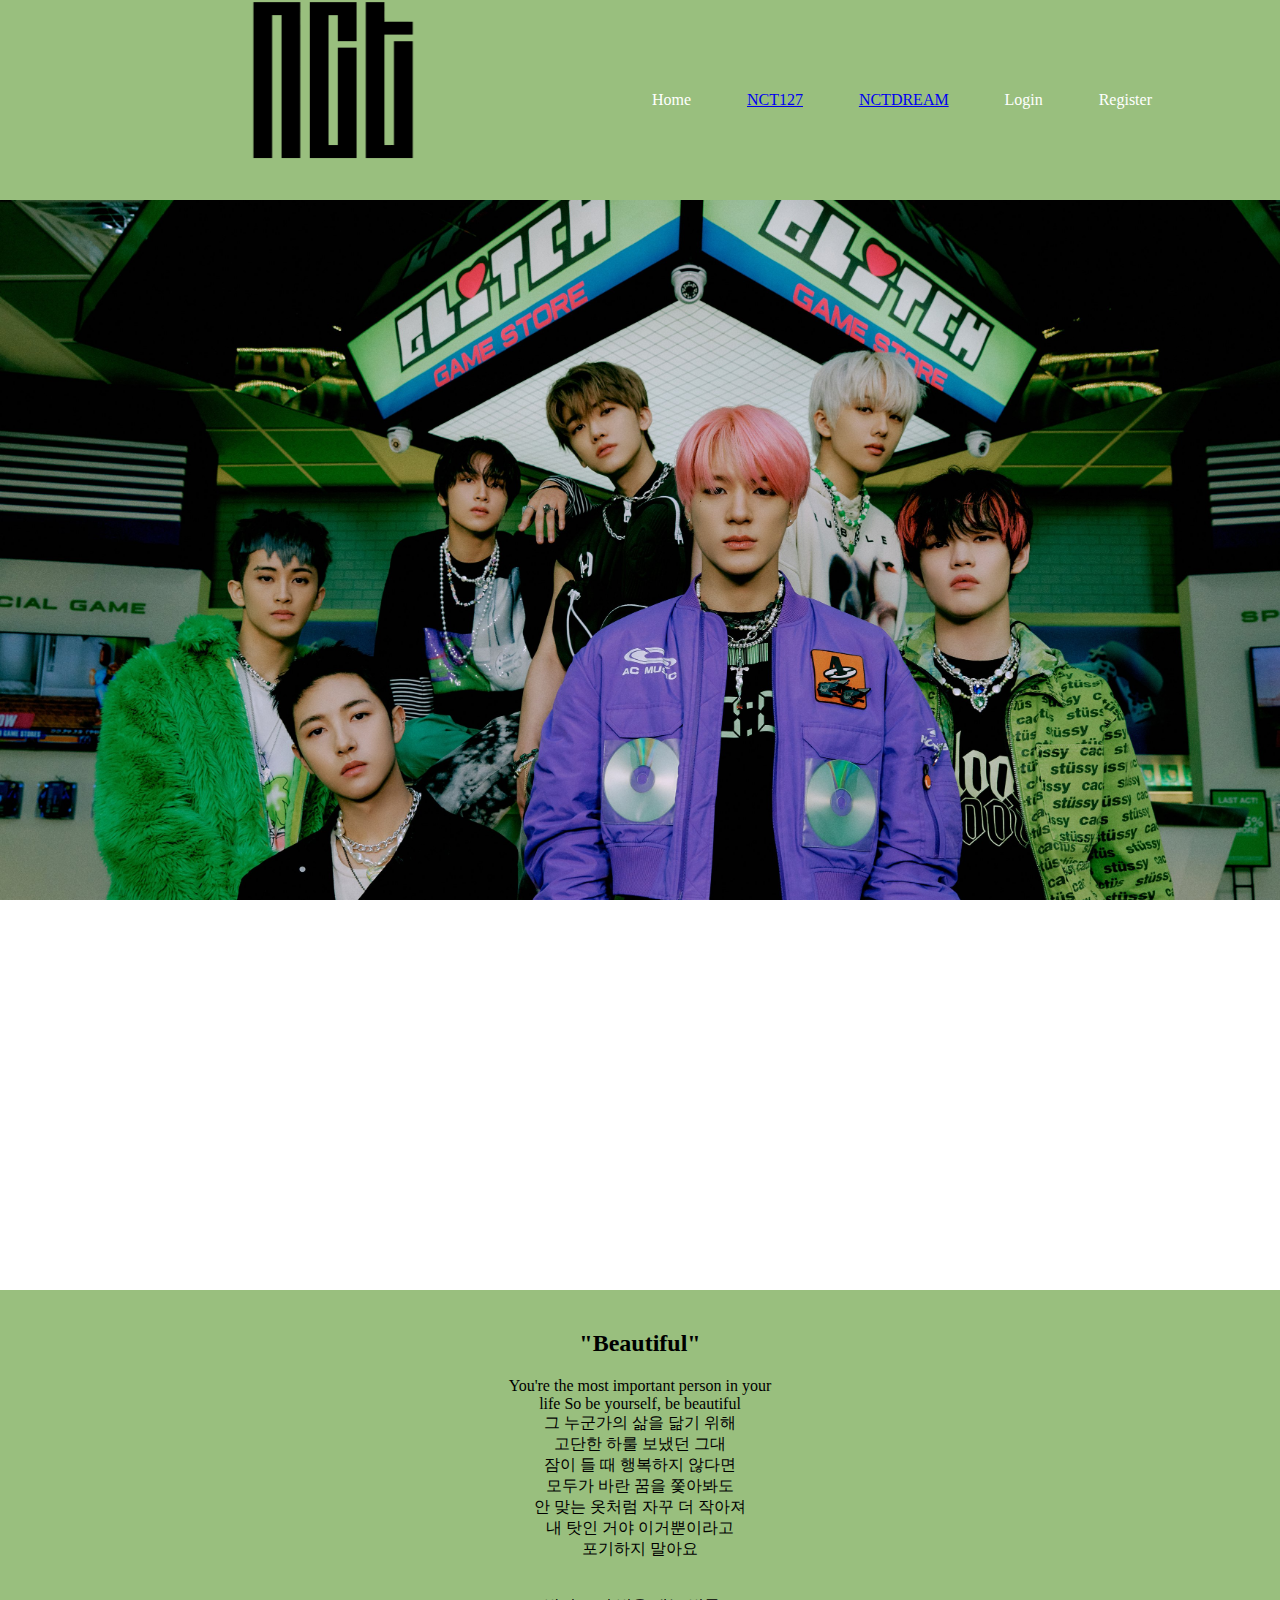
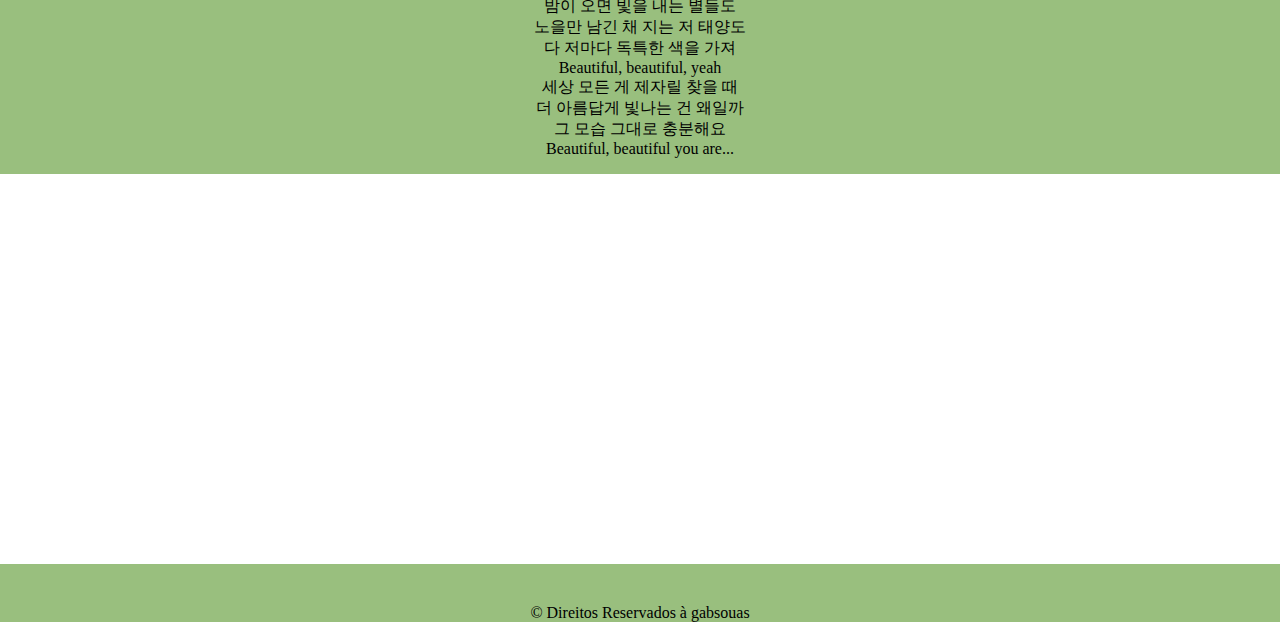
==== index.html @ 5f567ca6 "Treinando html,css e github" ====
<!DOCTYPE html>
<html lang="pt">
<head>
    <meta charset="UTF-8">
    <meta http-equiv="X-UA-Compatible" content="IE=edge">
    <meta name="viewport" content="width=device-width, initial-scale=1.0">
    <title>Neo Culture Tecnology</title>

    <link rel="stylesheet" href="style.css">
</head>

<body>
    <div class="header">
        <div class="container">
            <img src="NCT-Logo.png" width="40%" height="80%">
            
            <ul class="navbar">
                <li><a href=""></a>Home</li>
                <li><a href="nct127.html">NCT127</a></li>
                <li><a href="nctdream.html">NCTDREAM</a></li>
                <li> Login</li>
                <li>Register</li>
            </ul>

            </div>
        </div>
    </div>
    <div class="banner">

    </div>
    <div class="fundo_video">
        <iframe class="video" width="560" height="315" src="https://www.youtube.com/embed/nAvjYapdSxk" 
        title="YouTube video player" frameborder="0" 
        allow="autoplay; clipboard-write; encrypted-media; gyroscope; picture-in-picture" 
        allowfullscreen></iframe>
    </div>
    <div>
        <h2 class="titulo_letra">"Beautiful"</h2>
        <p>You're the most important person in your life
            So be yourself, be beautiful <br>
            
            그 누군가의 삶을 닮기 위해<br>
            고단한 하룰 보냈던 그대<br>
            잠이 들 때 행복하지 않다면<br>
            모두가 바란 꿈을 쫓아봐도<br>
            안 맞는 옷처럼 자꾸 더 작아져<br>
            내 탓인 거야 이거뿐이라고<br>
            포기하지 말아요<br>
            <br><br>
            밤이 오면 빛을 내는 별들도<br>
            노을만 남긴 채 지는 저 태양도<br>
            다 저마다 독특한 색을 가져<br>
            Beautiful, beautiful, yeah <br>
            세상 모든 게 제자릴 찾을 때<br>
            더 아름답게 빛나는 건 왜일까<br>
            그 모습 그대로 충분해요<br>
            Beautiful, beautiful you are...</p>
    </div>
    <div class="fundo_video">

    </div>
</body>
<footer> © Direitos Reservados à gabsouas</footer>
</html>
---- style.css ----
body{
    margin: 0px;
    font-family: 'Times New Roman', Times, serif;
    background-color: #99BF7E;
}

.header{
    width: 100%;
    height: 200px;
    border-bottom: white;
    align-items: center;
}

.titulo{
    margin: 0px;
    color: white;
}

.container{
    width: 80%;
    margin: auto;
    display: flex;
}

.header .container{
    justify-content: space-between;
    height: 100%;
}

.navbar{
    width: 500px;
    list-style: none;
    align-items: center;
    justify-content: space-between;
    color: white;
    display: flex;
    padding: 0px;
}

.banner{
    height: 700px;
    background-image: url(nctdream3.jpg);
    background-size: cover;
}

.video{
 margin: 370px;
 margin-top: 40px;
}

.fundo_video{
    background-color: white;
    width: 100%;
    height: 390px;
    margin-bottom: 40px;
}

p{
   text-align: center;
   margin-left: 500px;
   margin-right: 500px; 
}

.titulo_letra{
    text-align: center;
}

footer{
    text-align: center; 
}

#img_centro{
    margin-left: 540px;
}
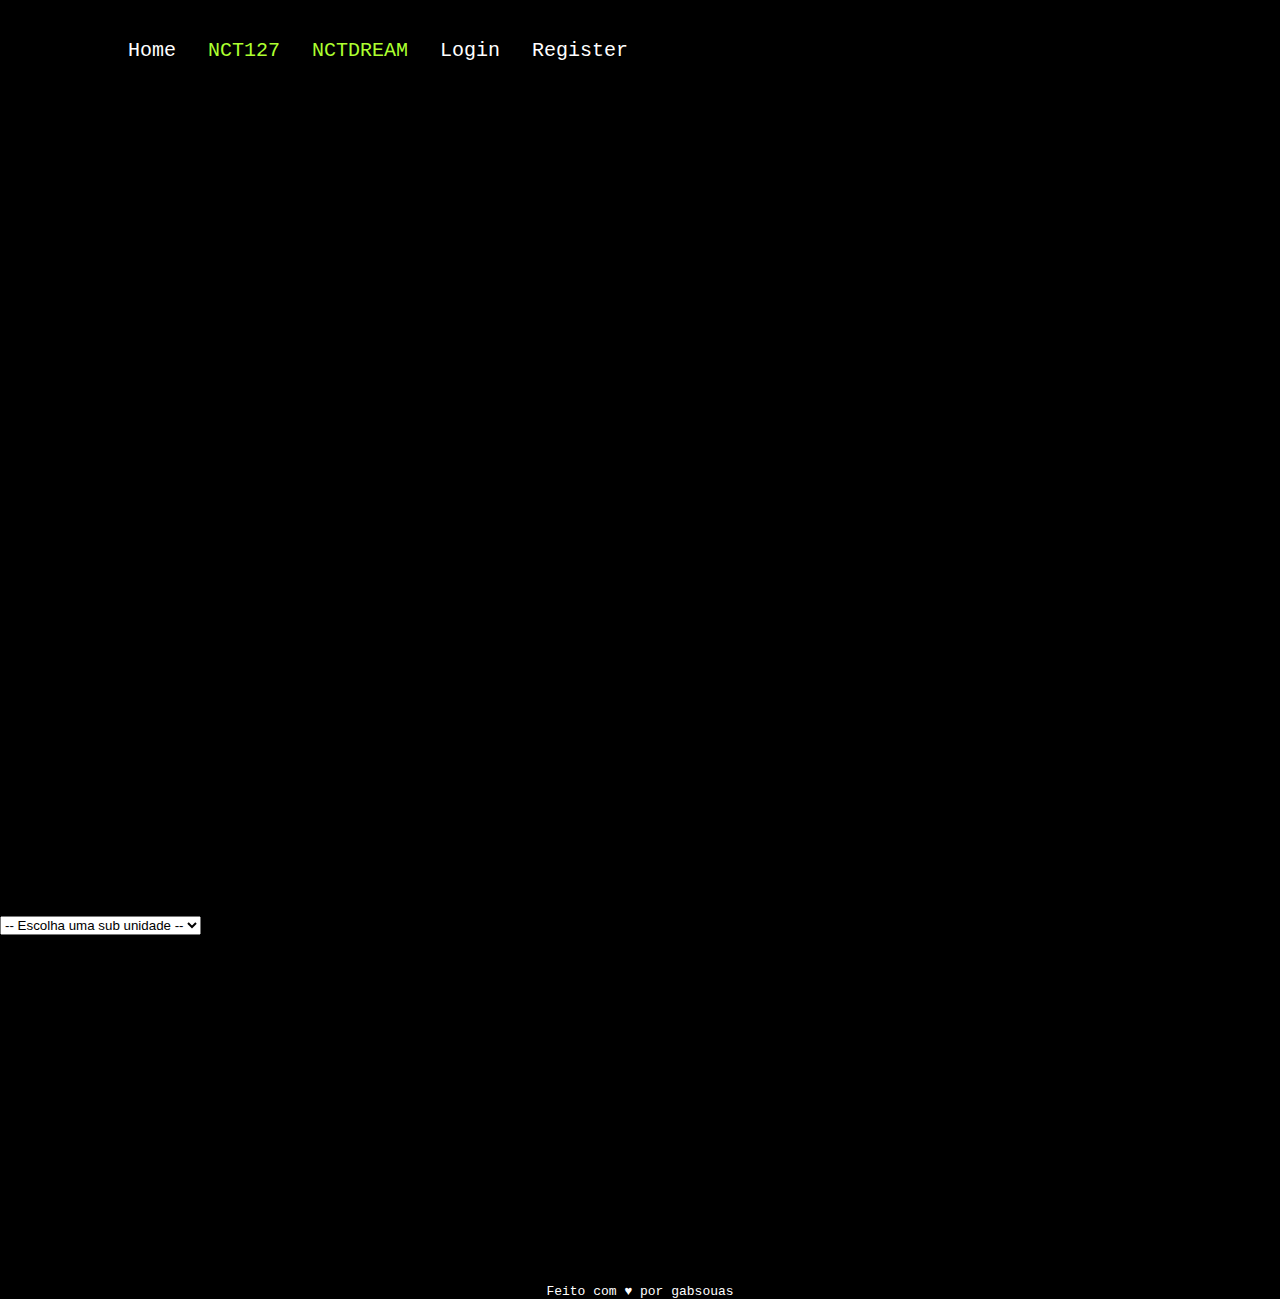
==== commit 01bc1469: "Site atualizado nas cores e paginas" ====
--- a/index.html
+++ b/index.html
@@ -12,12 +12,11 @@
 <body>
     <div class="header">
         <div class="container">
-            <img src="NCT-Logo.png" width="40%" height="80%">
             
             <ul class="navbar">
-                <li><a href=""></a>Home</li>
-                <li><a href="nct127.html">NCT127</a></li>
-                <li><a href="nctdream.html">NCTDREAM</a></li>
+                <li><a href="" ></a>Home</li>
+                <li><a href="nct127.html" style="text-decoration: none; color: greenyellow;">NCT127</a></li>
+                <li><a href="nctdream.html" style="text-decoration: none;  color: greenyellow;"">NCTDREAM</a></li>
                 <li> Login</li>
                 <li>Register</li>
             </ul>
@@ -29,36 +28,23 @@
 
     </div>
     <div class="fundo_video">
-        <iframe class="video" width="560" height="315" src="https://www.youtube.com/embed/nAvjYapdSxk" 
+        <iframe class="video" width="560" height="315"  src="https://www.youtube.com/embed/nAvjYapdSxk" 
         title="YouTube video player" frameborder="0" 
         allow="autoplay; clipboard-write; encrypted-media; gyroscope; picture-in-picture" 
         allowfullscreen></iframe>
     </div>
-    <div>
-        <h2 class="titulo_letra">"Beautiful"</h2>
-        <p>You're the most important person in your life
-            So be yourself, be beautiful <br>
-            
-            그 누군가의 삶을 닮기 위해<br>
-            고단한 하룰 보냈던 그대<br>
-            잠이 들 때 행복하지 않다면<br>
-            모두가 바란 꿈을 쫓아봐도<br>
-            안 맞는 옷처럼 자꾸 더 작아져<br>
-            내 탓인 거야 이거뿐이라고<br>
-            포기하지 말아요<br>
-            <br><br>
-            밤이 오면 빛을 내는 별들도<br>
-            노을만 남긴 채 지는 저 태양도<br>
-            다 저마다 독특한 색을 가져<br>
-            Beautiful, beautiful, yeah <br>
-            세상 모든 게 제자릴 찾을 때<br>
-            더 아름답게 빛나는 건 왜일까<br>
-            그 모습 그대로 충분해요<br>
-            Beautiful, beautiful you are...</p>
+    <div class="caixa_branca">
+
     </div>
     <div class="fundo_video">
-
+        <h4 class="selecao_quiz">QUIZ</h4>
+      <select id="quiz">
+          <option value=" ">-- Escolha uma sub unidade --</option>
+          <option value="">NCT127</option>
+          <option value="">NCTDREAM</option>
+          <option value="">NCTU</option>
+      </select>
     </div>
 </body>
-<footer> © Direitos Reservados à gabsouas</footer>
+<footer> Feito com ♥ por gabsouas</footer>
 </html>--- a/style.css
+++ b/style.css
@@ -1,14 +1,22 @@
 body{
     margin: 0px;
-    font-family: 'Times New Roman', Times, serif;
-    background-color: #99BF7E;
+    font-family: monospace;
+    background-color: #000000;
+    background-image: url(neo-culture.png);
+    background-attachment: fixed;
+    background-repeat: no-repeat;
+    background-size: 50%;
+
 }
 
 .header{
     width: 100%;
-    height: 200px;
+    height: 100px;
     border-bottom: white;
     align-items: center;
+    font-size: 20px;
+    align-content: space-between;
+    text-decoration: none;
 }
 
 .titulo{
@@ -38,9 +46,8 @@
 }
 
 .banner{
-    height: 700px;
     background-image: url(nctdream3.jpg);
-    background-size: cover;
+    margin-left: 700px;
 }
 
 .video{
@@ -49,10 +56,9 @@
 }
 
 .fundo_video{
-    background-color: white;
+    background-color: black;
     width: 100%;
-    height: 390px;
-    margin-bottom: 40px;
+    height: 400px;
 }
 
 p{
@@ -61,14 +67,25 @@
    margin-right: 500px; 
 }
 
-.titulo_letra{
-    text-align: center;
+.caixa_branca{
+margin-top: 20%;
+margin-bottom: 30%;
 }
 
 footer{
-    text-align: center; 
+    text-align: center;
+    color: white; 
 }
 
 #img_centro{
-    margin-left: 540px;
+    margin-left: 700px;
+}
+
+.frase {
+    width: 50%;
+}
+
+.selecao_quiz{
+    text-align: center;
+    flex-direction: row;
 }